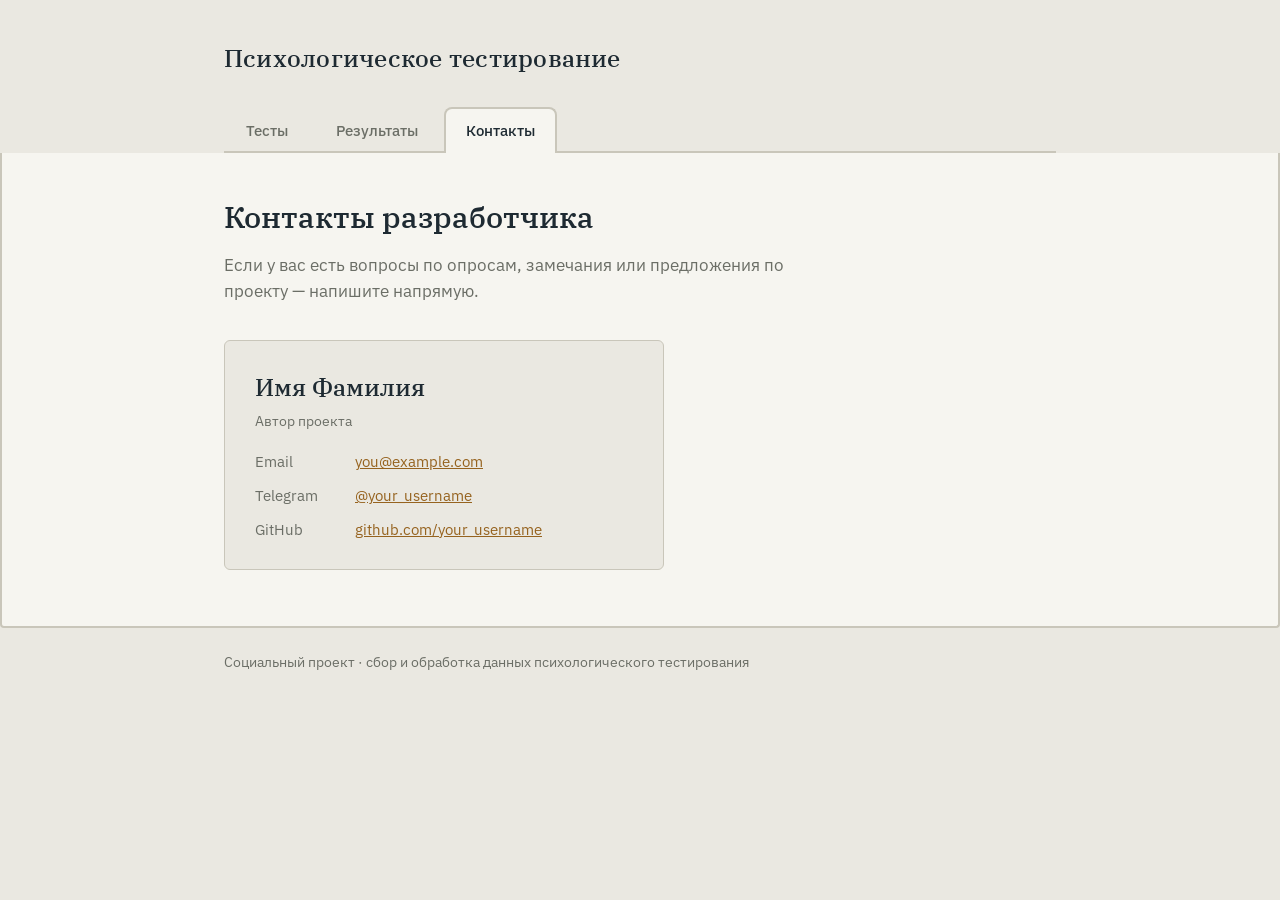
==== contacts.html @ 2a0d693c "Add files via upload" ====
<!DOCTYPE html>
<html lang="ru">
<head>
<meta charset="UTF-8">
<meta name="viewport" content="width=device-width, initial-scale=1.0">
<title>Контакты — Психологическое тестирование</title>
<link rel="preconnect" href="https://fonts.googleapis.com">
<link href="https://fonts.googleapis.com/css2?family=IBM+Plex+Serif:wght@500;600&family=IBM+Plex+Sans:wght@400;500&display=swap" rel="stylesheet">
<link rel="stylesheet" href="css/style.css">
</head>
<body>

<header class="site-header">
  <div class="wrap">
    <div class="site-title"><a href="index.html">Психологическое тестирование</a></div>
    <nav class="tabs">
      <a href="index.html">Тесты</a>
      <a href="results.html">Результаты</a>
      <a href="contacts.html" class="active">Контакты</a>
    </nav>
  </div>
</header>

<main>
  <div class="wrap">
    <h1>Контакты разработчика</h1>
    <p class="lede">Если у вас есть вопросы по опросам, замечания или предложения по проекту — напишите напрямую.</p>

    <div class="contact-card">
      <h2>Имя Фамилия</h2>
      <div class="role">Автор проекта</div>
      <ul class="contact-list">
        <li><span class="k">Email</span><a href="mailto:you@example.com">you@example.com</a></li>
        <li><span class="k">Telegram</span><a href="https://t.me/your_username" target="_blank" rel="noopener">@your_username</a></li>
        <li><span class="k">GitHub</span><a href="https://github.com/your_username" target="_blank" rel="noopener">github.com/your_username</a></li>
      </ul>
    </div>
  </div>
</main>

<footer>Социальный проект · сбор и обработка данных психологического тестирования</footer>

</body>
</html>
---- css/style.css ----
/* ============================================================
   Design tokens
   ============================================================ */
:root {
  --ink: #1e2a32;
  --paper: #eae8e1;
  --card: #f6f5f0;
  --line: #c9c6ba;
  --ochre: #b97a2b;
  --ochre-dark: #96631f;
  --ochre-light: #d9a463;
  --teal: #4b7a72;
  --teal-dark: #2f5750;
  --muted: #6b6e66;

  --font-display: "IBM Plex Serif", Georgia, serif;
  --font-body: "IBM Plex Sans", "Segoe UI", sans-serif;

  --content-width: 880px;
}

* { box-sizing: border-box; }

html {
  -webkit-text-size-adjust: 100%;
}

body {
  margin: 0;
  background: var(--paper);
  color: var(--ink);
  font-family: var(--font-body);
  font-size: 16px;
  line-height: 1.55;
}

a { color: var(--ochre-dark); }
a:hover { color: var(--ink); }

img, svg { max-width: 100%; }

.wrap {
  max-width: var(--content-width);
  margin: 0 auto;
  padding: 0 24px;
}

/* ============================================================
   Site header + folder-tab navigation
   ============================================================ */
.site-header {
  padding: 40px 0 0;
}

.site-title {
  font-family: var(--font-display);
  font-size: 1.5rem;
  font-weight: 500;
  margin: 0 0 28px;
  letter-spacing: 0.01em;
}

.site-title a { color: var(--ink); text-decoration: none; }

nav.tabs {
  display: flex;
  gap: 4px;
  border-bottom: 2px solid var(--line);
}

nav.tabs a {
  display: inline-block;
  padding: 10px 20px;
  font-family: var(--font-body);
  font-size: 0.95rem;
  font-weight: 500;
  text-decoration: none;
  color: var(--muted);
  background: transparent;
  border: 2px solid transparent;
  border-bottom: none;
  border-radius: 8px 8px 0 0;
  position: relative;
  top: 2px;
}

nav.tabs a:hover {
  color: var(--ink);
}

nav.tabs a.active {
  color: var(--ink);
  background: var(--card);
  border-color: var(--line);
  border-bottom-color: var(--card);
}

/* ============================================================
   Main content area (visually continues the active tab)
   ============================================================ */
main {
  background: var(--card);
  border: 2px solid var(--line);
  border-top: none;
  border-radius: 0 0 4px 4px;
  padding: 40px 0 56px;
  min-height: 50vh;
}

main .wrap > h1 {
  font-family: var(--font-display);
  font-size: 1.9rem;
  font-weight: 500;
  max-width: 34ch;
  margin: 0 0 12px;
}

main .wrap > p.lede {
  color: var(--muted);
  max-width: 58ch;
  margin: 0 0 36px;
  font-size: 1.05rem;
}

/* ============================================================
   Test index cards
   ============================================================ */
.test-grid {
  display: grid;
  grid-template-columns: repeat(2, 1fr);
  gap: 20px;
}

@media (max-width: 640px) {
  .test-grid { grid-template-columns: 1fr; }
}

.test-card {
  background: var(--paper);
  border: 1px solid var(--line);
  border-radius: 6px;
  padding: 22px 22px 20px;
  display: flex;
  flex-direction: column;
  gap: 10px;
}

.test-card:nth-child(5n+2) { transform: rotate(-0.3deg); }
.test-card:nth-child(5n+3) { transform: rotate(0.3deg); }
.test-card:nth-child(5n+4) { transform: rotate(-0.2deg); }

.test-card .tag {
  align-self: flex-start;
  font-size: 0.78rem;
  font-weight: 500;
  padding: 3px 10px;
  border-radius: 20px;
  color: #fff;
  background: var(--ochre);
}

.test-card:nth-child(5n+2) .tag { background: var(--teal); }
.test-card:nth-child(5n+3) .tag { background: var(--muted); }
.test-card:nth-child(5n+4) .tag { background: var(--teal-dark); }
.test-card:nth-child(5n+5) .tag { background: var(--ochre-light); color: var(--ink); }

.test-card h2 {
  font-family: var(--font-display);
  font-size: 1.2rem;
  font-weight: 500;
  margin: 0;
}

.test-card p {
  color: var(--muted);
  font-size: 0.95rem;
  margin: 0;
  flex-grow: 1;
}

.test-card .meta {
  font-size: 0.82rem;
  color: var(--muted);
}

.btn {
  display: inline-block;
  align-self: flex-start;
  margin-top: 6px;
  padding: 9px 18px;
  background: var(--ochre);
  color: #fff;
  text-decoration: none;
  border: none;
  border-radius: 5px;
  font-size: 0.92rem;
  font-weight: 500;
  cursor: pointer;
  font-family: var(--font-body);
}

.btn:hover { background: var(--ochre-dark); color: #fff; }

.btn.secondary {
  background: transparent;
  color: var(--ink);
  border: 1px solid var(--line);
}

.btn.secondary:hover { border-color: var(--ink); background: transparent; color: var(--ink); }

/* ============================================================
   Test-taking page
   ============================================================ */
.back-link {
  display: inline-block;
  margin-bottom: 22px;
  font-size: 0.92rem;
  color: var(--muted);
  text-decoration: none;
}
.back-link:hover { color: var(--ink); }

.scale-legend {
  font-size: 0.82rem;
  color: var(--muted);
  border-bottom: 1px solid var(--line);
  padding-bottom: 16px;
  margin-bottom: 8px;
}

.question-block {
  padding: 18px 0;
  border-bottom: 1px solid var(--line);
}

.question-text {
  margin: 0 0 12px;
  font-size: 1rem;
}

.scale-row {
  display: flex;
  gap: 8px;
}

.scale-btn {
  width: 42px;
  height: 42px;
  border-radius: 50%;
  border: 1px solid var(--line);
  background: var(--paper);
  color: var(--ink);
  font-family: var(--font-body);
  font-size: 0.95rem;
  cursor: pointer;
}

.scale-btn:hover { border-color: var(--ochre); }

.scale-btn.selected {
  background: var(--ochre);
  border-color: var(--ochre);
  color: #fff;
}

.test-footer {
  display: flex;
  align-items: center;
  justify-content: space-between;
  gap: 16px;
  margin-top: 24px;
}

.progress {
  color: var(--muted);
  font-size: 0.9rem;
}

.btn:disabled {
  background: var(--line);
  color: var(--muted);
  cursor: not-allowed;
}

.result-card {
  margin-top: 8px;
  padding: 28px 30px;
  border: 1px solid var(--line);
  border-radius: 6px;
  background: var(--paper);
  max-width: 440px;
}

.result-score {
  font-family: var(--font-display);
  font-size: 2.6rem;
  color: var(--ochre-dark);
  line-height: 1;
}

.result-level {
  color: var(--muted);
  font-size: 0.95rem;
  margin: 8px 0 16px;
}

.result-card .btn { margin: 4px 8px 0 0; }

/* ============================================================
   Results page
   ============================================================ */
.stat-row {
  display: grid;
  grid-template-columns: repeat(3, 1fr);
  gap: 18px;
  margin-bottom: 32px;
}

@media (max-width: 640px) {
  .stat-row { grid-template-columns: 1fr; }
}

.stat-card {
  border: 1px solid var(--line);
  border-radius: 6px;
  padding: 18px 20px;
  background: var(--paper);
}

.stat-card .num {
  font-family: var(--font-display);
  font-size: 2.1rem;
  color: var(--ochre-dark);
  line-height: 1;
}

.stat-card .label {
  color: var(--muted);
  font-size: 0.9rem;
  margin-top: 6px;
}

.chart-wrap {
  border: 1px solid var(--line);
  border-radius: 6px;
  padding: 24px;
  background: var(--paper);
}

.notice {
  border-left: 3px solid var(--ochre);
  padding: 10px 16px;
  background: var(--paper);
  color: var(--muted);
  font-size: 0.9rem;
  margin-bottom: 24px;
  border-radius: 0 4px 4px 0;
}

/* ============================================================
   Contacts page
   ============================================================ */
.contact-card {
  border: 1px solid var(--line);
  border-radius: 6px;
  padding: 28px 30px;
  background: var(--paper);
  max-width: 440px;
}

.contact-card h2 {
  font-family: var(--font-display);
  font-weight: 500;
  margin: 0 0 4px;
}

.contact-card .role {
  color: var(--muted);
  font-size: 0.9rem;
  margin-bottom: 18px;
}

.contact-list {
  list-style: none;
  padding: 0;
  margin: 0;
  display: flex;
  flex-direction: column;
  gap: 10px;
}

.contact-list li {
  display: flex;
  gap: 10px;
  font-size: 0.95rem;
}

.contact-list .k { color: var(--muted); min-width: 90px; }

/* ============================================================
   Footer
   ============================================================ */
footer {
  max-width: var(--content-width);
  margin: 24px auto 60px;
  padding: 0 24px;
  color: var(--muted);
  font-size: 0.85rem;
}

/* ============================================================
   Accessibility
   ============================================================ */
a:focus-visible,
button:focus-visible,
.btn:focus-visible {
  outline: 2px solid var(--ochre-dark);
  outline-offset: 2px;
}

@media (prefers-reduced-motion: reduce) {
  * { transition: none !important; animation: none !important; }
}
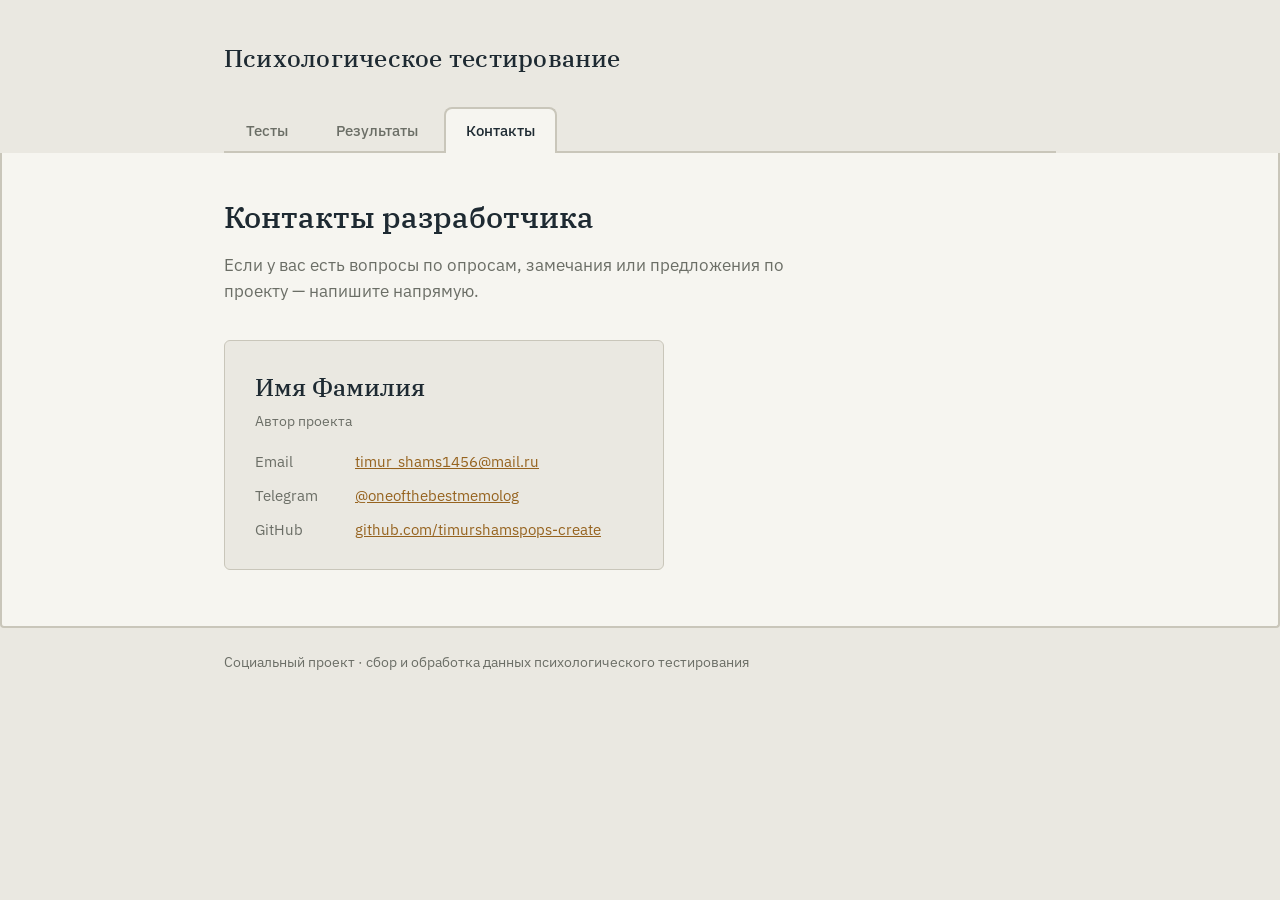
==== commit 6826318f: "Update contacts.html" ====
--- a/contacts.html
+++ b/contacts.html
@@ -30,9 +30,9 @@
       <h2>Имя Фамилия</h2>
       <div class="role">Автор проекта</div>
       <ul class="contact-list">
-        <li><span class="k">Email</span><a href="mailto:you@example.com">you@example.com</a></li>
-        <li><span class="k">Telegram</span><a href="https://t.me/your_username" target="_blank" rel="noopener">@your_username</a></li>
-        <li><span class="k">GitHub</span><a href="https://github.com/your_username" target="_blank" rel="noopener">github.com/your_username</a></li>
+        <li><span class="k">Email</span><a href="mailto:timur_shams1456@mail.ru">timur_shams1456@mail.ru</a></li>
+        <li><span class="k">Telegram</span><a href="https://t.me/oneofthebestmemolog" target="_blank" rel="noopener">@oneofthebestmemolog</a></li>
+        <li><span class="k">GitHub</span><a href="https://github.com/timurshamspops-create" target="_blank" rel="noopener">github.com/timurshamspops-create</a></li>
       </ul>
     </div>
   </div>
